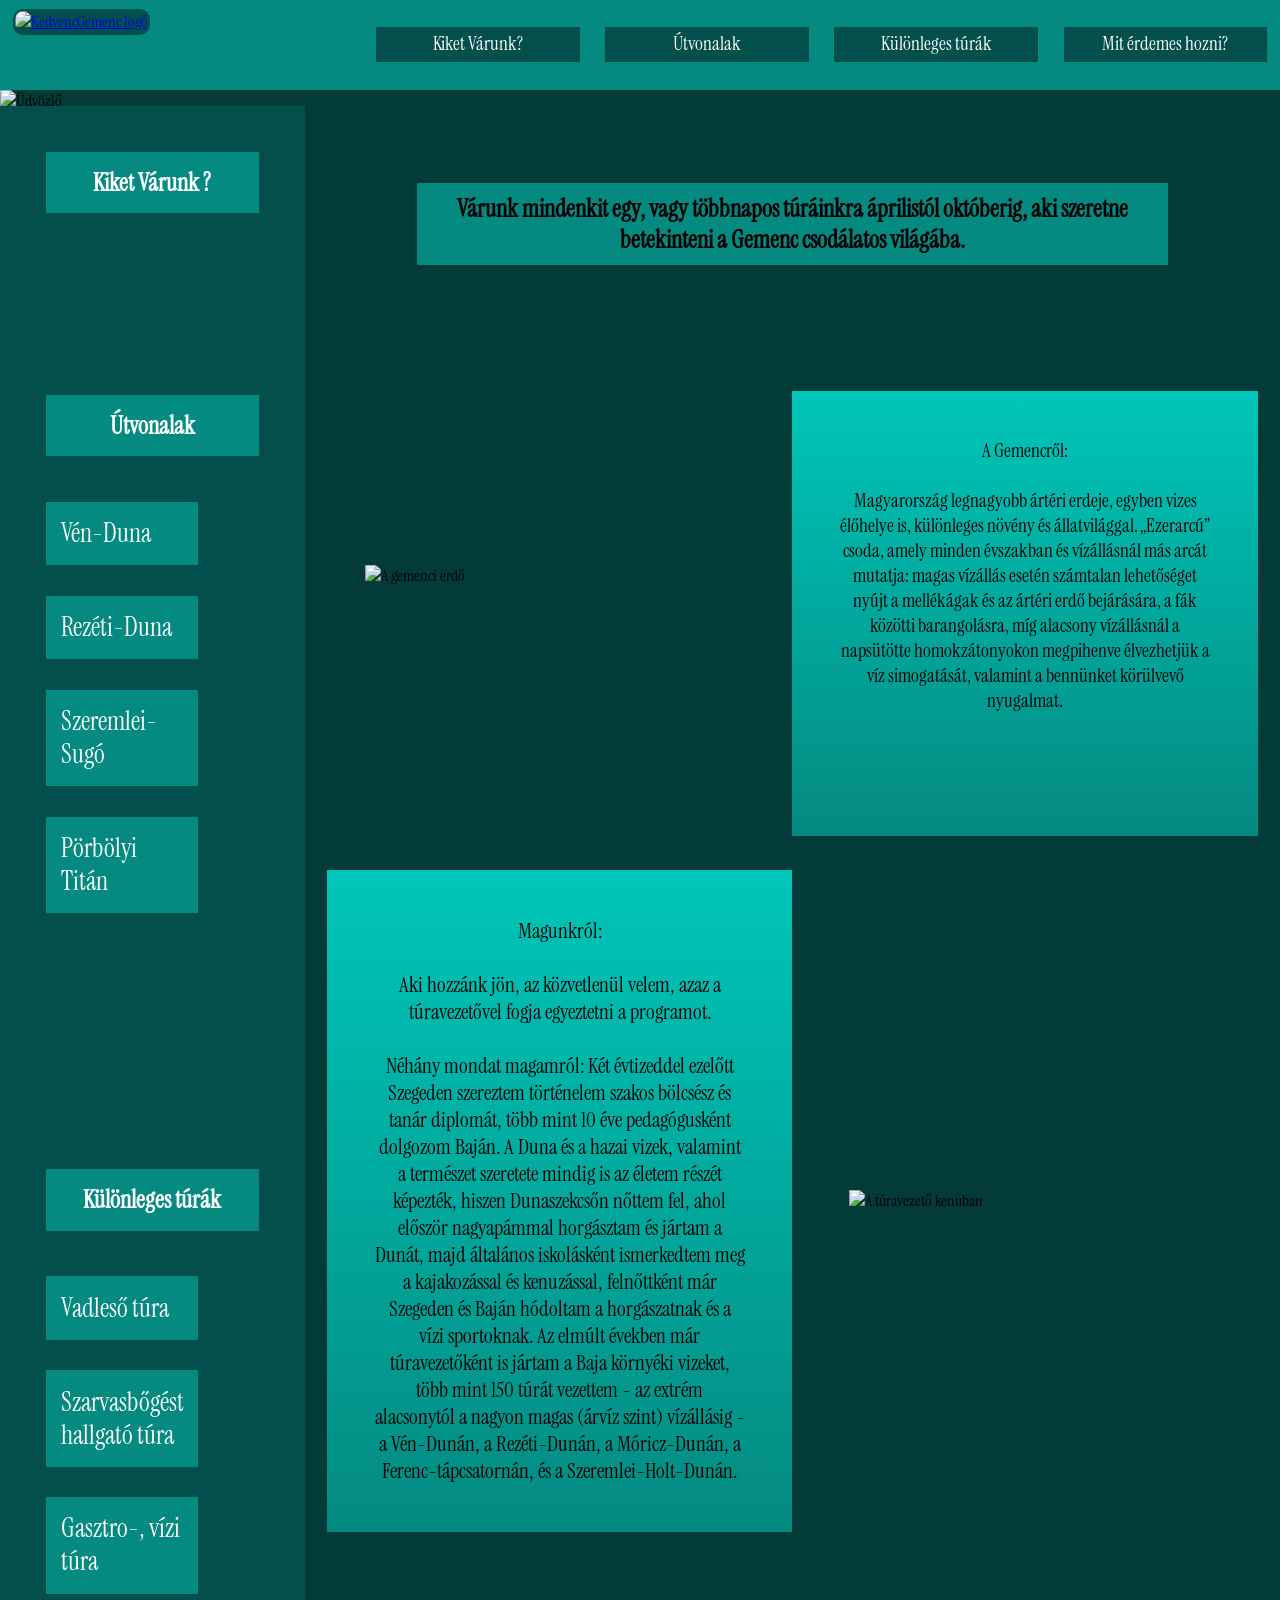
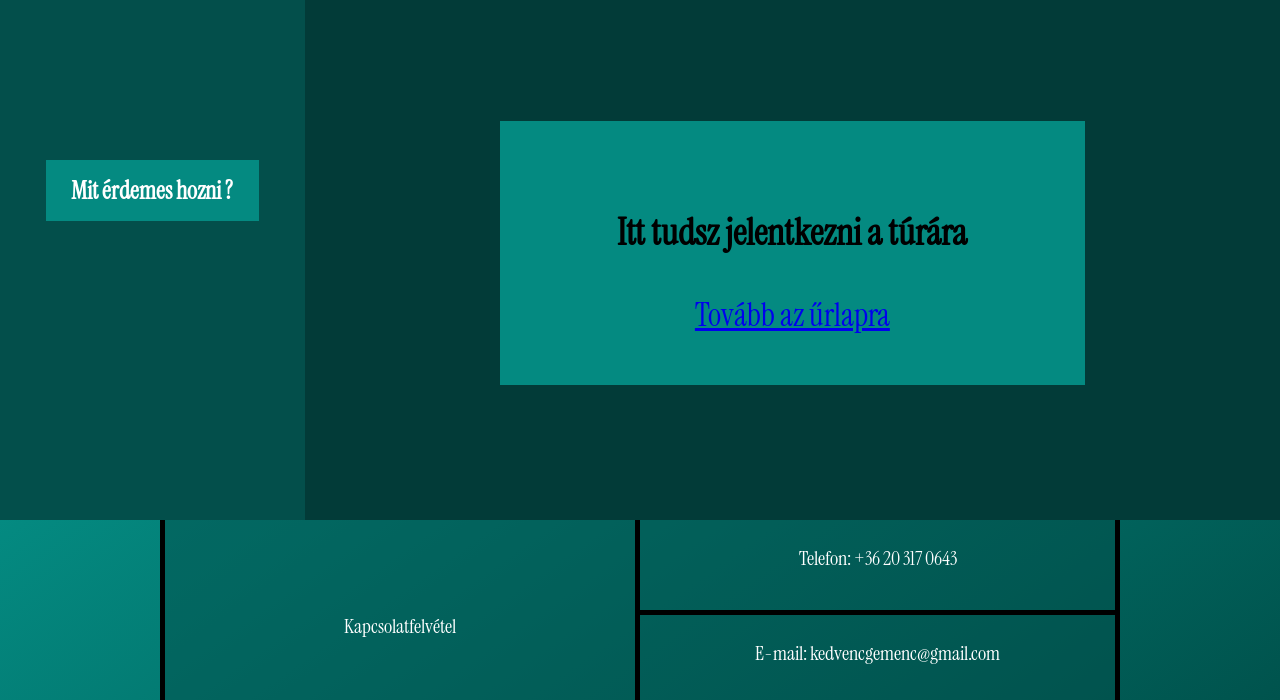
==== index.html @ 727a6686 "Reszponzivitás folyamatban" ====
<!DOCTYPE html>
<html lang="hu">
<head>
    <meta charset="UTF-8">
    <meta name="viewport" content="width=device-width, initial-scale=1.0">
    <title>KedvencGemenc</title>
    <link rel="stylesheet" href="universal.css">
    <link rel="stylesheet" href="home.css">
</head>
<body>
    <header>
        <a href="index.html" id="headerLeft"><img src="images/Kedvenc Gemenc.png" alt="KedvencGemenc logó"></a>
        
        <div class="navTarto" onclick="location.href='mit_erdemes_hozni.html';" style="cursor: pointer;">
            <a href="mit_erdemes_hozni.html" class="navGombok">Mit érdemes hozni?</a>
        </div>
        <div class="navTarto" onclick="location.href='kulonleges_turak.html';" style="cursor: pointer;">
            <a href="kulonleges_turak.html" class="navGombok">Különleges túrák</a>
        </div>
        <div class="navTarto" onclick="location.href='utvonalak.html';" style="cursor: pointer;">
            <a href="utvonalak.html" class="navGombok">Útvonalak</a>
        </div>
        <div class="navTarto" onclick="location.href='kiket_varunk.html';" style="cursor: pointer;">
            <a href="kiket_varunk.html" class="navGombok">Kiket Várunk?</a>
        </div>

        <div id="overlayMD">
            <a href="href=index.html">
                <img src="images/Kedvenc Gemenc.png" alt="Kedvenc Gemenc Logó">
            </a>

            <div class="overlayElementsDivMD">
                <a href="" class="overlayButton">Főoldal</a>
                <a href="" class="overlayButton">Kereső</a>
                <a href="" class="overlayButton">Könyvtár</a>
                <a href="" class="overlayButton">Sorsolás</a>
                <a href="" class="overlayButton">Ajánlatok</a>
            </div>
        </div>

        <div id="overlaySM">
            <a href="href=index.html">
                <img src="images/Kedvenc Gemenc.png" alt="Kedvenc Gemenc Logó">
            </a>
            <div class="overlayElementsDivMD">
                <a href="" class="overlayButtonSM">Főoldal</a>
                <a href="" class="overlayButtonSM">Kereső</a>
                <a href="" class="overlayButtonSM">Könyvtár</a>
                <a href="" class="overlayButtonSM">Sorsolás</a>
                <a href="" class="overlayButtonSM">Ajánlatok</a>
            </div>
        </div>

        <button id="opencloseOverlay" onclick="OpenCloseMDSMMenu()">
            <img id="opencloseOverlaySVG" src="images/menu-symbol-of-three-parallel-lines.svg" alt="3 vonal">
        </button>

        <button id="opencloseOverlaySM" onclick="OpenCloseMDSMMenu()">
            <img id="opencloseOverlaySVG_SM" src="images/menu-symbol-of-three-parallel-lines.svg" alt="Lefele nyíl">
        </button>
    </header>
        <div id="filterSM" onclick="OpenCloseFiltersSM()">
            <img id="filterSMSVG" src="images/down-arrow-one.svg" alt="Nyíl">
        </div>
        <div class="div1"> 
            <img id="udvozlo" src="images/Üdvözlő.png" alt="Üdvözlő">
        </div>
        <div class="div2"> 
            <aside id="filterek">
                <a class="nagy_link" href="kiket_varunk.html">Kiket Várunk ?</a>
                <div>
                    <a class="nagy_link" href="utvonalak.html">Útvonalak</a>
                    <a href="utvonalak.html#ven_kep">Vén-Duna</a>
                    <a href="utvonalak.html#rezeti_kep">Rezéti-Duna</a>
                    <a href="utvonalak.html#sugo_kep">Szeremlei-Sugó</a>
                    <a href="utvonalak.html#porboly_kep">Pörbölyi Titán</a>
                </div>
                <div>
                    <a class="nagy_link" href="kulonleges_turak.html">Különleges túrák</a>
                    <a href="kulonleges_turak.html#vadleso_kep">Vadleső túra</a>
                    <a href="kulonleges_turak.html#szarvas_kep">Szarvasbőgést hallgató túra</a>
                    <a href="kulonleges_turak.html#gasztro_kep">Gasztro-, vízi túra</a>
                </div>
                <a class="nagy_link" href="mit_erdemes_hozni.html">Mit érdemes hozni ?</a>
            </aside>

            <div class="div4">
                <h2 id="bevezeto">Várunk mindenkit egy, vagy többnapos túráinkra áprilistól
                    októberig, aki szeretne betekinteni a Gemenc csodálatos világába.
                </h2>
                    <div class="osszefogo">
                        <img class="kepek" id="ven-duna" src="images/gemencről.JPG" alt="A gemenci erdő">

                        <p id="gemencrol" class="szoveg">A Gemencről:
                            <br><br>
                            Magyarország legnagyobb ártéri erdeje, egyben vizes élőhelye is,
                            különleges növény és állatvilággal. „Ezerarcú” csoda, amely minden
                            évszakban és vízállásnál más arcát mutatja: magas vízállás esetén
                            számtalan lehetőséget nyújt a mellékágak és az ártéri erdő
                            bejárására, a fák közötti barangolásra, míg alacsony vízállásnál a
                            napsütötte homokzátonyokon megpihenve élvezhetjük a víz
                            simogatását, valamint a bennünket körülvevő nyugalmat.
                        </p>
                    </div>
                    <div class="osszefogo"> 
                        <p class="szoveg" id="magunkrol">Magunkról: <br>
                            <br>
                            Aki hozzánk jön, az közvetlenül velem, azaz a túravezetővel fogja egyeztetni a programot.
                            <br><br>
                            Néhány mondat magamról: Két évtizeddel ezelőtt Szegeden
                            szereztem történelem szakos bölcsész és tanár diplomát, több mint
                            10 éve pedagógusként dolgozom Baján. A Duna és a hazai vizek,
                            valamint a természet szeretete mindig is az életem részét képezték,
                            hiszen Dunaszekcsőn nőttem fel, ahol először nagyapámmal
                            horgásztam és jártam a Dunát, majd általános iskolásként
                            ismerkedtem meg a kajakozással és kenuzással, felnőttként már
                            Szegeden és Baján hódoltam a horgászatnak és a vízi sportoknak. Az
                            elmúlt években már túravezetőként is jártam a Baja környéki
                            vizeket, több mint 150 túrát vezettem - az extrém alacsonytól a
                            nagyon magas (árvíz szint) vízállásig - a Vén-Dunán, a Rezéti-Dunán,
                            a Móricz-Dunán, a Ferenc-tápcsatornán, és a Szeremlei-Holt-Dunán.
                        </p>
                        <img class="kepek" id="turavezeto" src="images/Magunkról.JPG" alt="A túravezető kenuban"> 
                    </div>
                    <div id="jelentkezes">
                        <h3>Itt tudsz jelentkezni a túrára</h3>
                        <a id="urlap" href="https://docs.google.com/forms/d/e/1FAIpQLSesmDt4Ip9Vx149ukMGmTSsVkNvWVpET5lr7gn7NuEN7dtKGw/viewform?usp=sharing" target="_blank">Tovább az űrlapra</a>
                    </div>
                </div>
                
        </div>

        <footer id="lablec">
            <div id="kapcsolatfelvetel">
                <div class="grid_sec1">
                    <p>Kapcsolatfelvétel</p>
                </div>
                <div class="grid_sec2">
                    <p>Telefon: +36 20 317 0643</p>
                </div>
                <div class="grid_sec3">
                    <p>E-mail: kedvencgemenc@gmail.com</p>
                </div>
            </div>
        </footer> 

        <script src="script.js"></script>
</body>
</html>
---- universal.css ----
@import url('https://fonts.googleapis.com/css2?family=Instrument+Serif:ital@0;1&display=swap');

.instrument-serif-regular {
    font-family: "Instrument Serif", serif;
    font-weight: 400;
    font-style: normal;
  }
  
  .instrument-serif-regular-italic {
    font-family: "Instrument Serif", serif;
    font-weight: 400;
    font-style: italic;
  }
  
/* Header */

header{
    background-color: #048A81;
    padding: 0;
    margin: 0;
    height: 10vh;
    width: auto;
}

.navTarto{
    float: right;
    margin: 3vh 1vw;
    padding: 17px 25px;
    width: 12vw;
    height: 0.1vh;
    background-color: #034F4B;
}

.navGombok{
    display: flex;
    justify-content: center;
    align-items: center;
    line-height: 0px;
    font-size: 1.5vw;
    text-decoration: none;
    color: white;
}

#udvozlo
{
    width: 100%;
    height: 100%;
}

html{
    margin: 0;
    padding: 0;
}

body{
    height: auto;
    margin: 0;
    padding: 0;
    font-family: "Instrument Serif", serif;
    font-weight: 400;
    font-style: normal;
    background-color: #023B38;
    scroll-behavior: smooth;
}

/* MD Overlay */

#opencloseOverlay{
  border: none;
  background: none;
  position: absolute;
  right: 3vw;
  top: 1vh;
  width: 30px;
  height: 35px;
  rotate: 0deg;
  z-index: 91;
  animation: none;
}

#opencloseOverlay > img{
  height: inherit;
  width: inherit;
}

.overlayElementsDivMD{
    position: relative;
    width: 100%; 
    text-align: center; 
    margin-top: 30px;
}

#overlayMD{
  height: 0;
  width: 100%;
  position: fixed;
  z-index: 90;
  left: 0;
  top: 0;
  background-color: rgb(1, 43, 40);
  background-color: rgba(0, 37, 35, 0.9);
  overflow-y: hidden;
  transition: 0.5s;
  display: flex;
  flex-direction: column;
  justify-content: center;
}

#overlayMD > a{
    position: relative;
    width: 20%;
    margin: 0 auto;
    top: 5%;
    background-color: #034F4B;
    padding: 2%;
}

#overlayMD > a > img{
    width: 100%;
}

.overlayButton{
  padding: 3% 0;
  background-color: #034F4B;
  margin: 5vh 3vw;
  text-decoration: none;
  font-size: 50px;
  color: white;
  display: block;
  transition: 0.3s;
}

#overlayMDPaused{
  display: flex;
  flex-direction: row;
  width: 100%;
  height: 20%;
  cursor: pointer;
}

#overlayPauseLines{
  width: 10%;
  margin: auto auto;
}

#overlayMDText{
  font-size: 120px;
  color: white;
  margin: auto auto
}



/* SM overlay */
#overlaySM{
  height: 0;
  width: 100%;
  position: fixed;
  z-index: 93;
  left: 0;
  top: 0;
  background-color: rgb(15, 20, 37);
  background-color: rgba(15, 20, 37, 0.85);
  overflow-y: hidden;
  transition: 0.5s;
}

.overlayButtonSM{
  padding: 4% 0;
  background-color: #034F4B;
  margin: 5vh 2vw;
  text-decoration: none;
  font-size: 52px;
  color: white;
  display: block;
  transition: 0.3s;
}

#overlayPauseLinesSM{
  width: 25%;
  margin: 0 auto;
}

#opencloseOverlaySM{
  border: none;
  background: none;
  position: absolute;
  right: 3vw;
  top: 1vh;
  width: 50px;
  height: 55px;
  rotate: 0deg;
  z-index: 99;
  animation: none;
}

#opencloseOverlaySM > img{
  height: inherit;
  width: inherit;
  margin-top: 2vh;
}

#overlaySM{
  height: 0;
  width: 100%;
  position: fixed;
  z-index: 95;
  left: 0;
  top: 0;
  background-color: rgb(1, 43, 40);
  background-color: rgba(0, 37, 35, 0.9);
  overflow-y: hidden;
  transition: 0.5s;
  display: flex;
  flex-direction: column;
  justify-content: center;
}

#overlaySM > a{
    position: relative;
    width: 20%;
    margin: 0 auto;
    top: 5%;
    background-color: #034F4B;
    padding: 2%;
}

/* Filter SM Gomb*/
#filterSM{
    display: none;
    position: fixed;
    top: 50%;
    width: 15%;
    height: 9%;
    padding: 15% 0;
    background: #048A81;
    background: linear-gradient(90deg,rgba(4, 138, 129, 1) 0%, rgba(4, 138, 129, 0) 100%);
    cursor: pointer;
    z-index: 94;
}

#filterSMSVG{
    position: relative;
    width: 100%;
    rotate: 270deg;
    height: 8vh;
}

/*  Overlay Animations  */
@keyframes quarterSpinForw {
  from {
    transform: rotate(0deg);
  }
  to {
    transform: rotate(-90deg);
  }
}

@keyframes quarterSpinBack {
  from {
    transform: rotate(-90deg);
  }
  to {
    transform:  rotate(0deg);
  }
}

@keyframes resetAnim {
  from {
    transform: rotate(0deg);
  }
  to {
    transform: rotate(0deg);
  }
}

@keyframes halfSpinForw {
  from {
    transform: rotateX(0deg);
  }
  to {
    transform: rotateX(-180deg);
  }
}

@keyframes halfSpinBack {
  from {
    transform: rotateX(-180deg);
  }
  to {
    transform: rotateX(0deg);
  }
}

/* Filterek */ 

a + a{
    display: flex;
    margin-left: 15%;
    margin-right: 15%;
    margin-bottom: 10%;
    text-decoration: none;
    padding: 5%;
    color: white;
    font-size: 2vw;
    background-color: #048A81;
}

aside h2{
    text-align: center;
    background-color: #048A81;
    padding: 5%;
    margin: 15%;
}

#headerLeft > img{
    width: 10vh;
    background-color: #034F4B;
    border-radius: 10px;
    padding: 0.25vh;
    margin: 1vh 1vw;
}

/* Main section */

.osszefogo{
    display: flex;
    flex-direction: row;
    margin: 5vh 1vw;
}

.osszefogo > div{
    margin: 0vh 5vw;
    height: 100%;
    padding: 25px;
    width: 50%;
}

.osszefogo > img{
    height: 50vh;
    width: auto;
    padding: 5%;
    margin: auto auto;
}

.szoveg{
    text-align: center;
    background: rgb(4,138,129);
    background: linear-gradient(0deg, rgba(4,138,129,1) 0%, rgb(0, 198, 185) 100%);
    font-size: 130%;
    padding: 5%;
    margin: 1%;
    width: 35%;
}

.osszefogoMiddler{
    margin: 2vh auto;
}

p.osszefogoMiddler{
    width: 75%;
    height: 5%;
    padding: 1%;
    background: rgb(4,138,129);
    background: linear-gradient(45deg, rgb(0, 33, 31) 0%, rgb(9, 100, 94) 100%);
    color: rgb(111, 254, 223);
}

#filterek{
    background-color: #034F4B;
    height: auto;
    width: 25%;
    color: white;
    margin-top: -5px;
    display: flex;
    flex-direction: column;
}

#filterek a{
    width: 40%;
}

#filterek .nagy_link{
    width: 60%;
}

aside div{
    margin: 10vh 0;
}

#jelentkezes{
    position: relative;
    text-align: center;
    background-color: #048A81;
    width: 50%;
    margin: 15vh auto;
    padding: 5%;
    font-size: 200%;
}

.div4{
    display: flex;
    flex-direction: column;
    width: 80%;
}

.div2{
    display: flex;
    flex-direction: row;
}

#bevezeto{
    padding: 1%;
    margin: 8vh auto;
    background-color: #048A81;
    width: 75%;
    height: auto;
    text-align: center;
}

.nagy_link{
    text-align: center;
    background-color: #048A81;
    padding: 5%;
    margin: 15%;
    text-decoration: none;
    color: white;
    display: block;
    font-size: 1.5em;
    font-weight: bold;
    unicode-bidi: isolate;
}
/* Footer */
footer{
    height: 20vh;
    width: 100%;
    background: rgb(4,138,129);
    background: linear-gradient(145deg, rgba(4,138,129,1) 0%, rgba(0,83,77,1) 100%);
}

footer p{
    line-height: 20px;
    text-align: center;
    font-size: 30px;
    color: white;
    margin: 1% 0;
}

#kapcsolatfelvetel{
    width: 75%;
    margin: 0 auto;
    display: grid;
    grid-template-columns: repeat(2, 50%);
    grid-template-rows: repeat(2, 10vh);
}

#kapcsolatfelvetel > div{
    background-color: rgba(3, 79, 75, 0.5);
    padding: 5%;
}

.grid_sec1 {
    grid-row: span 2 / span 2;
    border-right: black solid 5px;
    border-left: black solid 5px;
}

.grid_sec1 > p{
    margin: 8vh 0;
}

.grid_sec2 {
    grid-column-start: 2;
    border-right: black solid 5px;
}

.grid_sec3{
    border-top: black solid 5px;
    border-right: black solid 5px;
}

/* Header fix */ 
@media only screen and (max-width: 1000px){
    .navGombok{
        font-size: 1.8vw;
    }
}

/* MD */

@media only screen and (min-width: 769px){
  #opencloseOverlay{
    display: none;
  }
}


@media only screen and (max-width: 768px) {
    .navTarto{
        display: none;
    }

    .navGombok, .navTarto{
        display: none;
    }

    .navMD{
        display: block;
    }

    #felgorgGomb{
        width: 3.6rem;
        height: 3.5rem;
    }

    #filterek{
        width: 40%;
    }

    #filterek a{
        width: 60%;
        padding: 1%;
    }

    #filterek .nagy_link{
        width: 70%;
        padding: 1%;
    }

    #filterek > div{
        margin: 1% 0;
    }
}
@media only screen and (max-width: 1310px) {
    footer p{
        font-size: 20px;
    }
}

/* SM */

@media only screen and (min-width: 577px) {
  #opencloseOverlaySM{
    display: none;
  }
}

@media only screen and (max-width: 576px) {
  #opencloseOverlay{
    display: none;
  }

  #kapcsolatfelvetel{
    width: 100%;
  }

  footer p{
    font-size: 15px;
  }

  #filterek{
    display: none;
    position: fixed;
    top: 5px;
    background-color: #034F4B;
    height: 100%;
    width: 100%;
    color: white;
    flex-direction: column;
  }

  #filterek a{
    margin: 6% auto;
  }

  .div4{
    width: 100%;
  }

  #filterSM{
    display: block;
  }

  a + a{
    font-size: 5vw;
  }
}
---- home.css ----
#ven-duna, #magunkrol, #gemencrol{
    height: auto;
    width: 50%;
}

#turavezeto{
    height: auto;
    width: 50%;
}

#gemencrol{
    font-size: 1.5vw;
}

@media only screen and (max-width: 1310px) {
    #gemencrol{
        height: 90%;
    }
}

@media only screen and (max-width: 1200px) {
    .osszefogo{
        display: block;
        margin: auto;
    }
    #ven-duna{
        width: 90%;
        height: auto;
    }
    #gemencrol{
        height: auto;
        width: 80%;
        margin: 5%;
    }
    #magunkrol{
        height: auto;
        width: 80%;
        margin: 5%;
    }
    #turavezeto{
        height: auto;
        width: 90%;
    }
}

@media only screen and (max-width: 1045px){
    #gemencrol{
        font-size: 150%;
    }
}
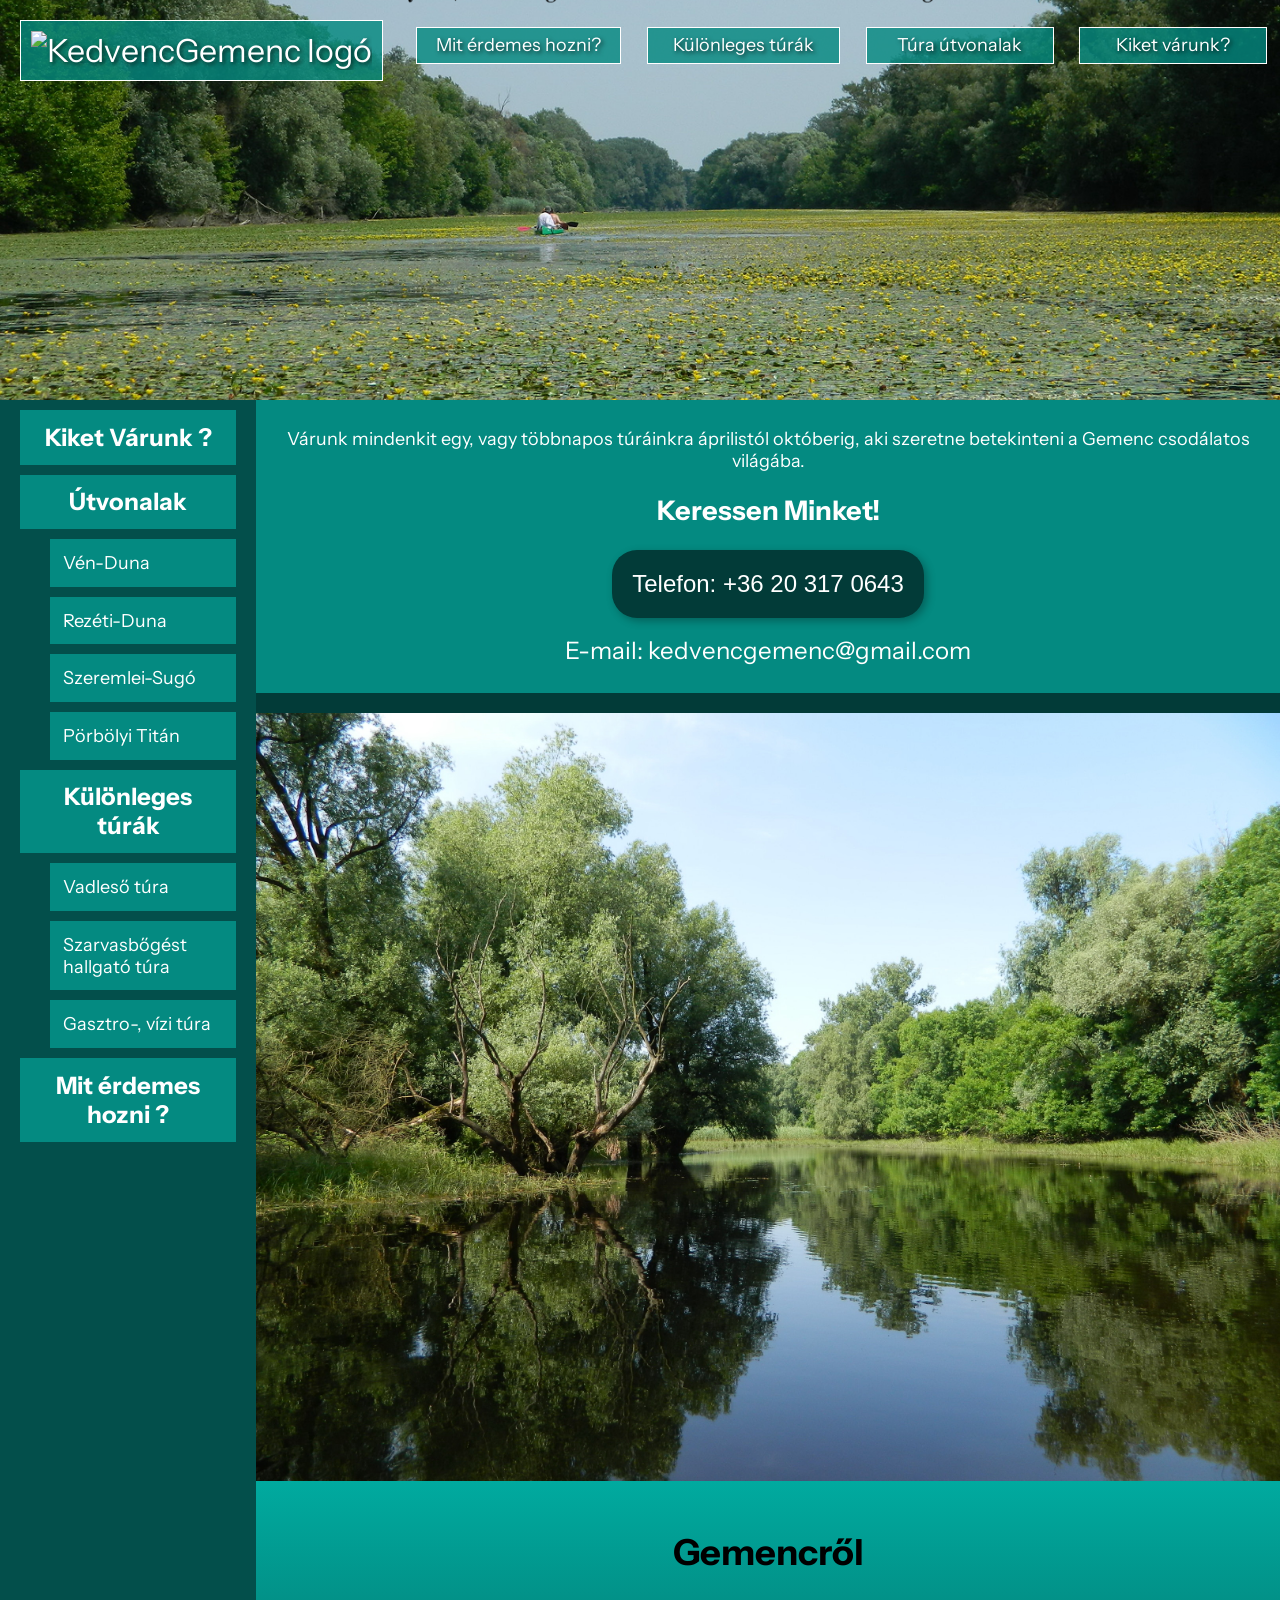
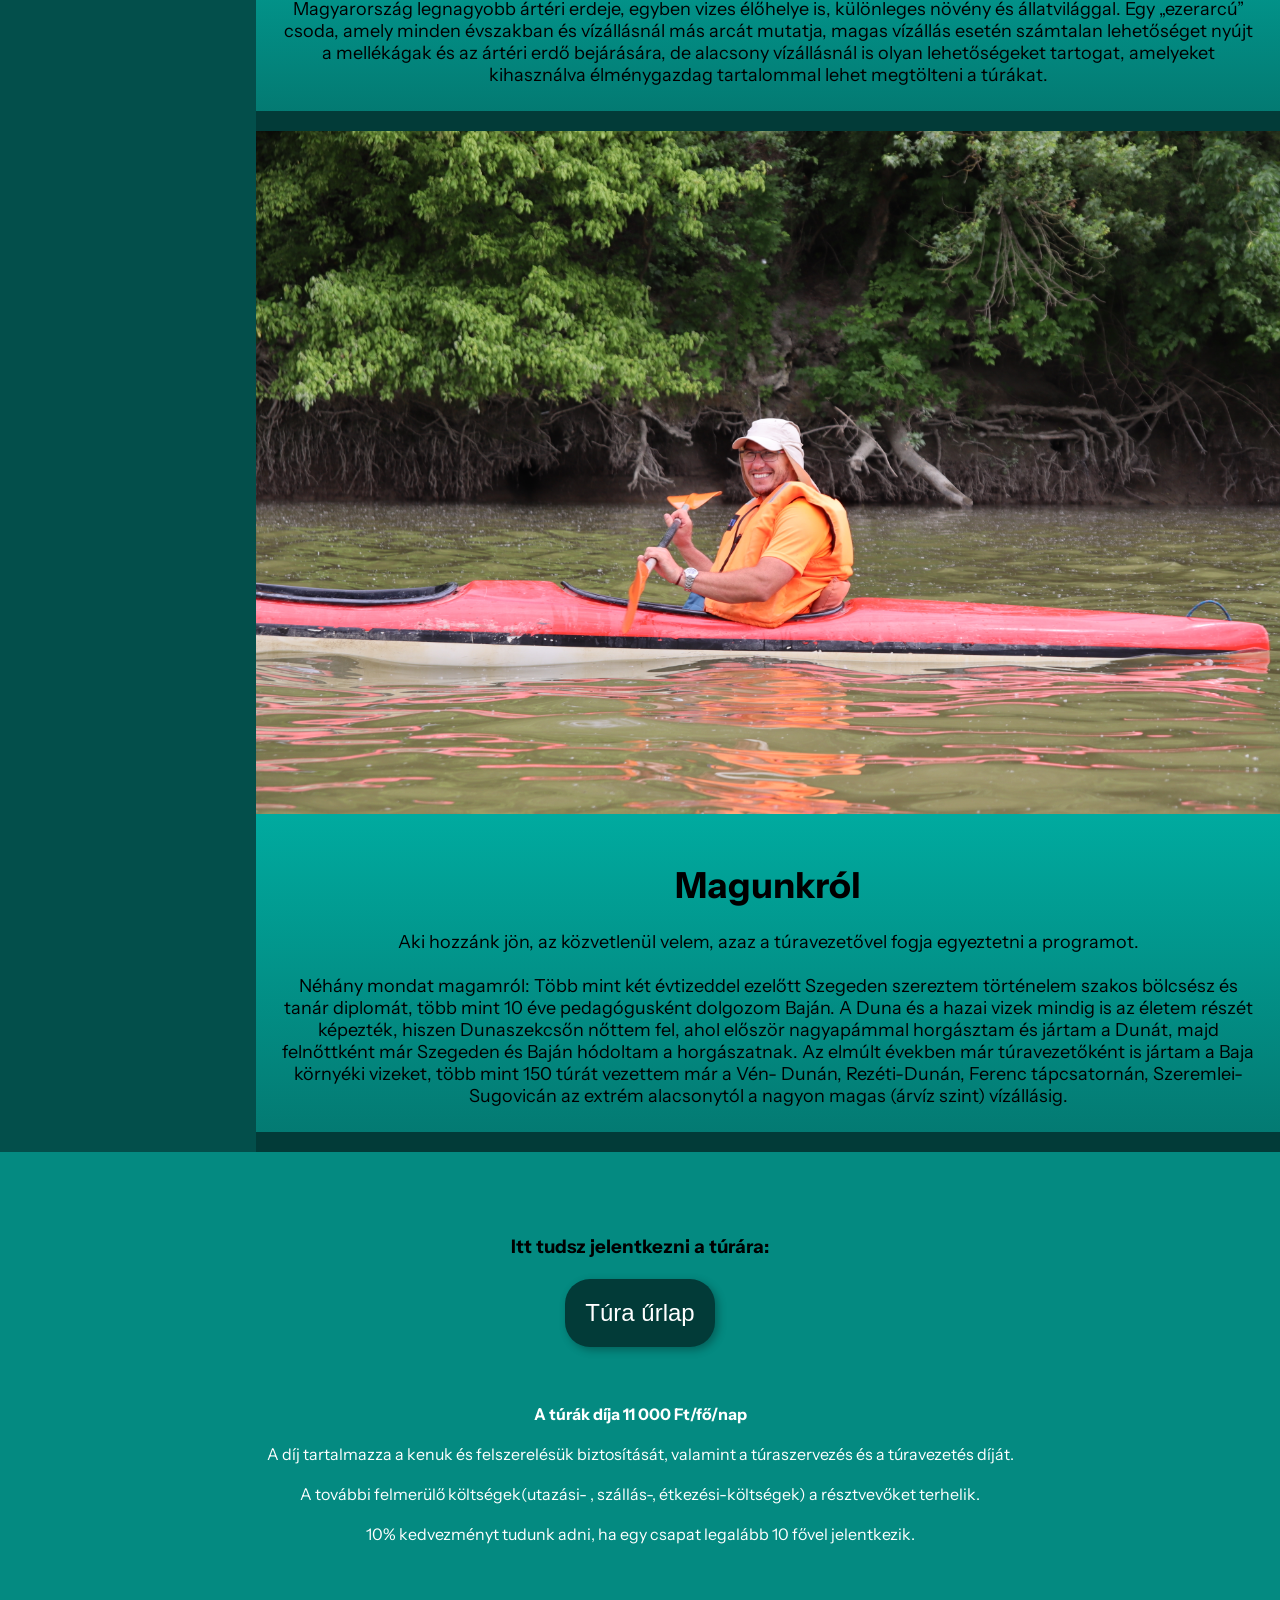
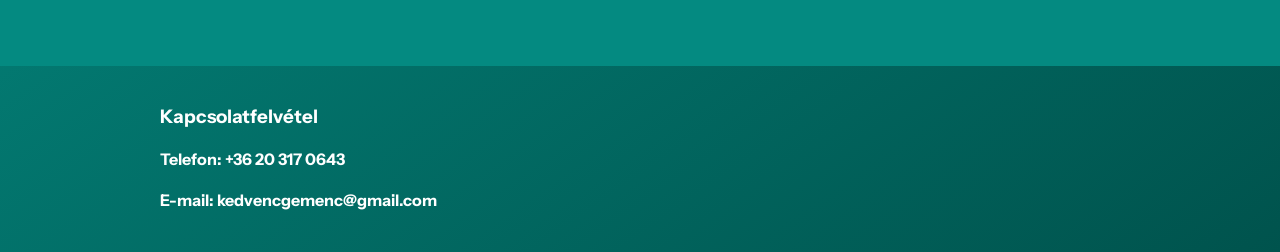
==== commit c337332a: "refactor main with albasa" ====
--- a/index.html
+++ b/index.html
@@ -3,147 +3,138 @@
 <head>
     <meta charset="UTF-8">
     <meta name="viewport" content="width=device-width, initial-scale=1.0">
-    <title>KedvencGemenc</title>
-    <link rel="stylesheet" href="universal.css">
-    <link rel="stylesheet" href="home.css">
+    <title>Kedvenc Gemenc: Túravezetés a Gemenci erdőben</title>
+    <meta name="description" content="Fedezd fel a Gemenci-erdő varázslatos világát tapasztalt túravezetőinkkel! Személyre szabott túrák, természetfotózás, vadmegfigyelés és élménydús programok a Duna-Dráva Nemzeti Park szívében.">
+    <meta name="keywords" content="Gemenc, túravezetés, Gemenci erdő, természetjárás, kirándulás, vadmegfigyelés, Duna-Dráva Nemzeti Park, ökoturizmus, természetfotózás">
+    <meta name="author" content="kedvencgemenc.hu">
+    <meta property="og:title" content="Kedvenc Gemenc - Túravezetés a Gemenci-erdőben">
+    <meta property="og:description" content="Személyre szabott túrák és élmények a Gemenci-erdőben profi túravezetővel.">
+    <meta property="og:url" content="https://kedvencgemenc.hu">
+    <meta property="og:type" content="website">
+    <meta property="og:image" content="https://kedvencgemenc.hu/images/kedvencgemenc.png">
+    <link rel="apple-touch-icon" sizes="180x180" href="/apple-touch-icon.png">
+    <link rel="icon" type="image/png" sizes="32x32" href="/favicon-32x32.png">
+    <link rel="icon" type="image/png" sizes="16x16" href="/favicon-16x16.png">
+    <link rel="manifest" href="/site.webmanifest">
+    <link rel="stylesheet" href="universal.css?v2">
+    <link rel="preconnect" href="https://fonts.googleapis.com">
+    <link rel="preconnect" href="https://fonts.gstatic.com" crossorigin>
+    <link href="https://fonts.googleapis.com/css2?family=Instrument+Sans:ital,wght@0,400..700;1,400..700&display=swap" rel="stylesheet">
 </head>
 <body>
-    <header>
-        <a href="index.html" id="headerLeft"><img src="images/Kedvenc Gemenc.png" alt="KedvencGemenc logó"></a>
-        
-        <div class="navTarto" onclick="location.href='mit_erdemes_hozni.html';" style="cursor: pointer;">
-            <a href="mit_erdemes_hozni.html" class="navGombok">Mit érdemes hozni?</a>
+    <header>        
+        <img src="images/udvozlo.png" alt="Gemenci túra" class="header-image">
+        <div class="header-text">
+            <a href="index.html" class="kedvenc_logo"><img src="images/Kedvenc Gemenc.png" alt="KedvencGemenc logó"></a>
+            <button class="hamburger" id="hamburgerMenu" aria-label="Menü" aria-expanded="false">
+                <span></span>
+                <span></span>
+                <span></span>
+            </button>
+
+            <nav class="headerNav" id="headerNav">
+                <div class="navTarto" onclick="location.href='mit_erdemes_hozni.html';">
+                    <a href="mit_erdemes_hozni.html" class="navGombok">Mit&nbsp;érdemes&nbsp;hozni?</a>
+                </div>
+                <div class="navTarto" onclick="location.href='kulonleges_turak.html';">
+                    <a href="kulonleges_turak.html" class="navGombok">Különleges&nbsp;túrák</a>
+                </div>
+                <div class="navTarto" onclick="location.href='utvonalak.html';">
+                    <a href="utvonalak.html" class="navGombok">Túra&nbsp;útvonalak</a>
+                </div>
+                <div class="navTarto" onclick="location.href='kiket_varunk.html';">
+                    <a href="kiket_varunk.html" class="navGombok">Kiket&nbsp;várunk?</a>
+                </div>
+            </nav>
         </div>
-        <div class="navTarto" onclick="location.href='kulonleges_turak.html';" style="cursor: pointer;">
-            <a href="kulonleges_turak.html" class="navGombok">Különleges túrák</a>
-        </div>
-        <div class="navTarto" onclick="location.href='utvonalak.html';" style="cursor: pointer;">
-            <a href="utvonalak.html" class="navGombok">Útvonalak</a>
-        </div>
-        <div class="navTarto" onclick="location.href='kiket_varunk.html';" style="cursor: pointer;">
-            <a href="kiket_varunk.html" class="navGombok">Kiket Várunk?</a>
+    </header>
+
+    <div class="div2">
+        <div id="filterek">
+            <a class="nagy_link" href="kiket_varunk.html">Kiket Várunk ?</a>
+            <div>
+                <a class="nagy_link" href="utvonalak.html">Útvonalak</a>
+                <a class="kis_link" href="utvonalak.html#tura_utvonal_2025_baja">Vén-Duna</a>
+                <a class="kis_link" href="utvonalak.html#tura_utvonal_2025_ersekcsanad">Rezéti-Duna</a>
+                <a class="kis_link" href="utvonalak.html#tura_utvonal_2025_baja_2">Szeremlei-Sugó</a>
+                <a class="kis_link" href="utvonalak.html#tura_utvonal_2025_porboly">Pörbölyi Titán</a>
+            </div>
+            <div>
+                <a class="nagy_link" href="kulonleges_turak.html">Különleges túrák</a>
+                <a class="kis_link" href="kulonleges_turak.html#vadleso_tura_2025">Vadleső túra</a>
+                <a class="kis_link" href="kulonleges_turak.html#szarvasboges_tura_2025">Szarvasbőgést hallgató túra</a>
+                <a class="kis_link" href="kulonleges_turak.html#gasztro_tura_2025">Gasztro-, vízi túra</a>
+            </div>
+            <a class="nagy_link" href="mit_erdemes_hozni.html">Mit érdemes hozni ?</a>
         </div>
 
-        <div id="overlayMD">
-            <a href="href=index.html">
-                <img src="images/Kedvenc Gemenc.png" alt="Kedvenc Gemenc Logó">
-            </a>
-
-            <div class="overlayElementsDivMD">
-                <a href="" class="overlayButton">Főoldal</a>
-                <a href="" class="overlayButton">Kereső</a>
-                <a href="" class="overlayButton">Könyvtár</a>
-                <a href="" class="overlayButton">Sorsolás</a>
-                <a href="" class="overlayButton">Ajánlatok</a>
-            </div>
-        </div>
-
-        <div id="overlaySM">
-            <a href="href=index.html">
-                <img src="images/Kedvenc Gemenc.png" alt="Kedvenc Gemenc Logó">
-            </a>
-            <div class="overlayElementsDivMD">
-                <a href="" class="overlayButtonSM">Főoldal</a>
-                <a href="" class="overlayButtonSM">Kereső</a>
-                <a href="" class="overlayButtonSM">Könyvtár</a>
-                <a href="" class="overlayButtonSM">Sorsolás</a>
-                <a href="" class="overlayButtonSM">Ajánlatok</a>
-            </div>
-        </div>
-
-        <button id="opencloseOverlay" onclick="OpenCloseMDSMMenu()">
-            <img id="opencloseOverlaySVG" src="images/menu-symbol-of-three-parallel-lines.svg" alt="3 vonal">
-        </button>
-
-        <button id="opencloseOverlaySM" onclick="OpenCloseMDSMMenu()">
-            <img id="opencloseOverlaySVG_SM" src="images/menu-symbol-of-three-parallel-lines.svg" alt="Lefele nyíl">
-        </button>
-    </header>
-        <div id="filterSM" onclick="OpenCloseFiltersSM()">
-            <img id="filterSMSVG" src="images/down-arrow-one.svg" alt="Nyíl">
-        </div>
-        <div class="div1"> 
-            <img id="udvozlo" src="images/Üdvözlő.png" alt="Üdvözlő">
-        </div>
-        <div class="div2"> 
-            <aside id="filterek">
-                <a class="nagy_link" href="kiket_varunk.html">Kiket Várunk ?</a>
-                <div>
-                    <a class="nagy_link" href="utvonalak.html">Útvonalak</a>
-                    <a href="utvonalak.html#ven_kep">Vén-Duna</a>
-                    <a href="utvonalak.html#rezeti_kep">Rezéti-Duna</a>
-                    <a href="utvonalak.html#sugo_kep">Szeremlei-Sugó</a>
-                    <a href="utvonalak.html#porboly_kep">Pörbölyi Titán</a>
+            <div class="div4">
+                <div class="keressen">
+                    <div class="keresen_belso">
+                        <p>Várunk mindenkit egy, vagy többnapos túráinkra áprilistól
+                            októberig, aki szeretne betekinteni a Gemenc csodálatos világába.
+                        </p>
+                        <h2>Keressen Minket!</h2>
+                        <p><button class="telefon_button"><a href="tel:+36203170643">Telefon: +36 20 317 0643</button></a></p>
+                        <p><a href="mailto:kedvencgemenc@gmail.com">E-mail: kedvencgemenc@gmail.com</a></p>
+                    </div>
                 </div>
-                <div>
-                    <a class="nagy_link" href="kulonleges_turak.html">Különleges túrák</a>
-                    <a href="kulonleges_turak.html#vadleso_kep">Vadleső túra</a>
-                    <a href="kulonleges_turak.html#szarvas_kep">Szarvasbőgést hallgató túra</a>
-                    <a href="kulonleges_turak.html#gasztro_kep">Gasztro-, vízi túra</a>
-                </div>
-                <a class="nagy_link" href="mit_erdemes_hozni.html">Mit érdemes hozni ?</a>
-            </aside>
-
-            <div class="div4">
-                <h2 id="bevezeto">Várunk mindenkit egy, vagy többnapos túráinkra áprilistól
-                    októberig, aki szeretne betekinteni a Gemenc csodálatos világába.
-                </h2>
-                    <div class="osszefogo">
-                        <img class="kepek" id="ven-duna" src="images/gemencről.JPG" alt="A gemenci erdő">
-
-                        <p id="gemencrol" class="szoveg">A Gemencről:
-                            <br><br>
+                <!--Kedvenc Gemenc főoldal egyedi rész-->  
+                    <div id="ven-duna"  class="osszefogo">
+                        <img src="images/gemencrol.jpg" alt="Gemenci túra" />
+                        <div id="gemencrol" class="szoveg">
+                            <h1>Gemencről</h1>                            
                             Magyarország legnagyobb ártéri erdeje, egyben vizes élőhelye is,
-                            különleges növény és állatvilággal. „Ezerarcú” csoda, amely minden
-                            évszakban és vízállásnál más arcát mutatja: magas vízállás esetén
-                            számtalan lehetőséget nyújt a mellékágak és az ártéri erdő
-                            bejárására, a fák közötti barangolásra, míg alacsony vízállásnál a
-                            napsütötte homokzátonyokon megpihenve élvezhetjük a víz
-                            simogatását, valamint a bennünket körülvevő nyugalmat.
-                        </p>
+                            különleges növény és állatvilággal. Egy „ezerarcú” csoda, amely
+                            minden évszakban és vízállásnál más arcát mutatja, magas vízállás
+                            esetén számtalan lehetőséget nyújt a mellékágak és az ártéri erdő
+                            bejárására, de alacsony vízállásnál is olyan lehetőségeket tartogat,
+                            amelyeket kihasználva élménygazdag tartalommal lehet megtölteni
+                            a túrákat.
+                        </div>
                     </div>
-                    <div class="osszefogo"> 
-                        <p class="szoveg" id="magunkrol">Magunkról: <br>
-                            <br>
+                    <div id="turavezeto" class="osszefogo">
+                        <img src="images/magunkrol.jpg" alt="Vizi túra túravezető" />
+                        <div class="szoveg" id="magunkrol">
+                            <h1>Magunkról </h1>                            
                             Aki hozzánk jön, az közvetlenül velem, azaz a túravezetővel fogja egyeztetni a programot.
                             <br><br>
-                            Néhány mondat magamról: Két évtizeddel ezelőtt Szegeden
-                            szereztem történelem szakos bölcsész és tanár diplomát, több mint
-                            10 éve pedagógusként dolgozom Baján. A Duna és a hazai vizek,
-                            valamint a természet szeretete mindig is az életem részét képezték,
-                            hiszen Dunaszekcsőn nőttem fel, ahol először nagyapámmal
-                            horgásztam és jártam a Dunát, majd általános iskolásként
-                            ismerkedtem meg a kajakozással és kenuzással, felnőttként már
-                            Szegeden és Baján hódoltam a horgászatnak és a vízi sportoknak. Az
-                            elmúlt években már túravezetőként is jártam a Baja környéki
-                            vizeket, több mint 150 túrát vezettem - az extrém alacsonytól a
-                            nagyon magas (árvíz szint) vízállásig - a Vén-Dunán, a Rezéti-Dunán,
-                            a Móricz-Dunán, a Ferenc-tápcsatornán, és a Szeremlei-Holt-Dunán.
-                        </p>
-                        <img class="kepek" id="turavezeto" src="images/Magunkról.JPG" alt="A túravezető kenuban"> 
-                    </div>
-                    <div id="jelentkezes">
-                        <h3>Itt tudsz jelentkezni a túrára</h3>
-                        <a id="urlap" href="https://docs.google.com/forms/d/e/1FAIpQLSesmDt4Ip9Vx149ukMGmTSsVkNvWVpET5lr7gn7NuEN7dtKGw/viewform?usp=sharing" target="_blank">Tovább az űrlapra</a>
+                            Néhány mondat magamról: Több mint két évtizeddel ezelőtt
+                            Szegeden szereztem történelem szakos bölcsész és tanár diplomát,
+                            több mint 10 éve pedagógusként dolgozom Baján. A Duna és a hazai
+                            vizek mindig is az életem részét képezték, hiszen Dunaszekcsőn
+                            nőttem fel, ahol először nagyapámmal horgásztam és jártam a
+                            Dunát, majd felnőttként már Szegeden és Baján hódoltam a
+                            horgászatnak. Az elmúlt években már túravezetőként is jártam a
+                            Baja környéki vizeket, több mint 150 túrát vezettem már a Vén-
+                            Dunán, Rezéti-Dunán, Ferenc tápcsatornán, Szeremlei-Sugovicán az
+                            extrém alacsonytól a nagyon magas (árvíz szint) vízállásig.
+                        </div>
                     </div>
                 </div>
-                
         </div>
 
         <footer id="lablec">
+            <div id="jelentkezes">
+                <h3>Itt tudsz jelentkezni a túrára:</h3>
+                    <h4><a id="urlap" href="https://docs.google.com/forms/d/e/1FAIpQLSesmDt4Ip9Vx149ukMGmTSsVkNvWVpET5lr7gn7NuEN7dtKGw/viewform?usp=sharing" target="_blank">
+                        <button class="telefon_button">Túra űrlap</button></a></h4>
+                    <p>
+                        <b>A túrák díja 11 000 Ft/fő/nap</b>
+                        <br><br>
+                        A díj tartalmazza a kenuk és felszerelésük biztosítását, valamint a túraszervezés és a túravezetés díját.
+                        <br><br>
+                        A további felmerülő költségek(utazási- , szállás-, étkezési-költségek) a résztvevőket terhelik.
+                        <br><br>
+                        10% kedvezményt tudunk adni, ha egy csapat legalább 10 fővel jelentkezik.
+                    </p>
+            </div>          
             <div id="kapcsolatfelvetel">
-                <div class="grid_sec1">
-                    <p>Kapcsolatfelvétel</p>
-                </div>
-                <div class="grid_sec2">
-                    <p>Telefon: +36 20 317 0643</p>
-                </div>
-                <div class="grid_sec3">
-                    <p>E-mail: kedvencgemenc@gmail.com</p>
-                </div>
+                    <h3>Kapcsolatfelvétel</h3>                    
+                    <h4><a href="tel:+36203170643">Telefon: +36 20 317 0643</a></h4>
+                    <h4><a href="mailto:kedvencgemenc@gmail.com">E-mail: kedvencgemenc@gmail.com</a></h4>
             </div>
-        </footer> 
-
-        <script src="script.js"></script>
+        </footer>
+        <script src="home.js"></script>
 </body>
 </html>
--- a/universal.css
+++ b/universal.css
@@ -1,34 +1,71 @@
-@import url('https://fonts.googleapis.com/css2?family=Instrument+Serif:ital@0;1&display=swap');
-
-.instrument-serif-regular {
-    font-family: "Instrument Serif", serif;
-    font-weight: 400;
-    font-style: normal;
-  }
-  
-  .instrument-serif-regular-italic {
-    font-family: "Instrument Serif", serif;
-    font-weight: 400;
-    font-style: italic;
-  }
-  
+/* Universal CSS for the website */
+.div1{
+    background-image: url(images/udvozlo.png);
+    background-repeat: no-repeat;
+    background-position: center;
+    background-size: cover;
+    width: 100%;
+    height: 400px;
+}
+
+.div1 > li {
+    float: left;
+}
+
+.div1 > ul {
+  list-style-type: none;
+  margin: 0;
+  padding: 0;
+  overflow: hidden;
+}
+
+
 /* Header */
 
 header{
-    background-color: #048A81;
+    position: relative;
+    width: 100%;
+    height: 400px;
     padding: 0;
     margin: 0;
-    height: 10vh;
-    width: auto;
-}
+}
+
+.kedvenc_logo {
+    border: 1px solid #ffffff;
+    float: left;
+    margin: 20px;
+    padding: 10px;
+    background-color: #048A81cc;
+}
+
+.header-image {
+    width: 100%;
+    height: 100%;
+    object-fit: cover;
+    display: block;
+}
+
+
+.header-text {
+    position: absolute;
+    top: 0;
+    left: 0;
+    color: white;
+    font-size: 2em;
+    text-shadow: 2px 2px 4px rgba(0,0,0,0.7);
+    text-align: center;
+    width: 100%;
+}
+
 
 .navTarto{
-    float: right;
+    float: left;
     margin: 3vh 1vw;
     padding: 17px 25px;
     width: 12vw;
     height: 0.1vh;
-    background-color: #034F4B;
+    background-color: #048A81cc;
+    border: 1px solid #ffffff;
 }
 
 .navGombok{
@@ -36,7 +73,7 @@
     justify-content: center;
     align-items: center;
     line-height: 0px;
-    font-size: 1.5vw;
+    font-size: 18px;
     text-decoration: none;
     color: white;
 }
@@ -56,245 +93,16 @@
     height: auto;
     margin: 0;
     padding: 0;
-    font-family: "Instrument Serif", serif;
+    font-family: 'Instrument Sans', sans-serif;
     font-weight: 400;
     font-style: normal;
     background-color: #023B38;
     scroll-behavior: smooth;
 }
 
-/* MD Overlay */
-
-#opencloseOverlay{
-  border: none;
-  background: none;
-  position: absolute;
-  right: 3vw;
-  top: 1vh;
-  width: 30px;
-  height: 35px;
-  rotate: 0deg;
-  z-index: 91;
-  animation: none;
-}
-
-#opencloseOverlay > img{
-  height: inherit;
-  width: inherit;
-}
-
-.overlayElementsDivMD{
-    position: relative;
-    width: 100%; 
-    text-align: center; 
-    margin-top: 30px;
-}
-
-#overlayMD{
-  height: 0;
-  width: 100%;
-  position: fixed;
-  z-index: 90;
-  left: 0;
-  top: 0;
-  background-color: rgb(1, 43, 40);
-  background-color: rgba(0, 37, 35, 0.9);
-  overflow-y: hidden;
-  transition: 0.5s;
-  display: flex;
-  flex-direction: column;
-  justify-content: center;
-}
-
-#overlayMD > a{
-    position: relative;
-    width: 20%;
-    margin: 0 auto;
-    top: 5%;
-    background-color: #034F4B;
-    padding: 2%;
-}
-
-#overlayMD > a > img{
-    width: 100%;
-}
-
-.overlayButton{
-  padding: 3% 0;
-  background-color: #034F4B;
-  margin: 5vh 3vw;
-  text-decoration: none;
-  font-size: 50px;
-  color: white;
-  display: block;
-  transition: 0.3s;
-}
-
-#overlayMDPaused{
-  display: flex;
-  flex-direction: row;
-  width: 100%;
-  height: 20%;
-  cursor: pointer;
-}
-
-#overlayPauseLines{
-  width: 10%;
-  margin: auto auto;
-}
-
-#overlayMDText{
-  font-size: 120px;
-  color: white;
-  margin: auto auto
-}
-
-
-
-/* SM overlay */
-#overlaySM{
-  height: 0;
-  width: 100%;
-  position: fixed;
-  z-index: 93;
-  left: 0;
-  top: 0;
-  background-color: rgb(15, 20, 37);
-  background-color: rgba(15, 20, 37, 0.85);
-  overflow-y: hidden;
-  transition: 0.5s;
-}
-
-.overlayButtonSM{
-  padding: 4% 0;
-  background-color: #034F4B;
-  margin: 5vh 2vw;
-  text-decoration: none;
-  font-size: 52px;
-  color: white;
-  display: block;
-  transition: 0.3s;
-}
-
-#overlayPauseLinesSM{
-  width: 25%;
-  margin: 0 auto;
-}
-
-#opencloseOverlaySM{
-  border: none;
-  background: none;
-  position: absolute;
-  right: 3vw;
-  top: 1vh;
-  width: 50px;
-  height: 55px;
-  rotate: 0deg;
-  z-index: 99;
-  animation: none;
-}
-
-#opencloseOverlaySM > img{
-  height: inherit;
-  width: inherit;
-  margin-top: 2vh;
-}
-
-#overlaySM{
-  height: 0;
-  width: 100%;
-  position: fixed;
-  z-index: 95;
-  left: 0;
-  top: 0;
-  background-color: rgb(1, 43, 40);
-  background-color: rgba(0, 37, 35, 0.9);
-  overflow-y: hidden;
-  transition: 0.5s;
-  display: flex;
-  flex-direction: column;
-  justify-content: center;
-}
-
-#overlaySM > a{
-    position: relative;
-    width: 20%;
-    margin: 0 auto;
-    top: 5%;
-    background-color: #034F4B;
-    padding: 2%;
-}
-
-/* Filter SM Gomb*/
-#filterSM{
-    display: none;
-    position: fixed;
-    top: 50%;
-    width: 15%;
-    height: 9%;
-    padding: 15% 0;
-    background: #048A81;
-    background: linear-gradient(90deg,rgba(4, 138, 129, 1) 0%, rgba(4, 138, 129, 0) 100%);
-    cursor: pointer;
-    z-index: 94;
-}
-
-#filterSMSVG{
-    position: relative;
-    width: 100%;
-    rotate: 270deg;
-    height: 8vh;
-}
-
-/*  Overlay Animations  */
-@keyframes quarterSpinForw {
-  from {
-    transform: rotate(0deg);
-  }
-  to {
-    transform: rotate(-90deg);
-  }
-}
-
-@keyframes quarterSpinBack {
-  from {
-    transform: rotate(-90deg);
-  }
-  to {
-    transform:  rotate(0deg);
-  }
-}
-
-@keyframes resetAnim {
-  from {
-    transform: rotate(0deg);
-  }
-  to {
-    transform: rotate(0deg);
-  }
-}
-
-@keyframes halfSpinForw {
-  from {
-    transform: rotateX(0deg);
-  }
-  to {
-    transform: rotateX(-180deg);
-  }
-}
-
-@keyframes halfSpinBack {
-  from {
-    transform: rotateX(-180deg);
-  }
-  to {
-    transform: rotateX(0deg);
-  }
-}
-
-/* Filterek */ 
-
-a + a{
+/* Filterek */
+
+/*a + a{
     display: flex;
     margin-left: 15%;
     margin-right: 15%;
@@ -302,8 +110,12 @@
     text-decoration: none;
     padding: 5%;
     color: white;
-    font-size: 2vw;
-    background-color: #048A81;
+    font-size: large;
+    background-color: #048A81;
+}*/
+
+#filterek > div > a {
+
 }
 
 aside h2{
@@ -313,44 +125,51 @@
     margin: 15%;
 }
 
-#headerLeft > img{
-    width: 10vh;
-    background-color: #034F4B;
-    border-radius: 10px;
-    padding: 0.25vh;
-    margin: 1vh 1vw;
+#bevezeto{
+    padding: 1%;
+    margin-top: 5%;
+    margin-bottom: 10%;
+    margin-left: auto;
+    margin-right: auto;
+    background-color: #048A81;
+    width: 50%;
+    text-align: center;
 }
 
 /* Main section */
 
-.osszefogo{
-    display: flex;
-    flex-direction: row;
-    margin: 5vh 1vw;
-}
-
-.osszefogo > div{
-    margin: 0vh 5vw;
+.osszefogo {
+    position: relative;
+    /*margin: 5vh 1vw; */
+    margin: 20px 0px 20px 0px;
+    /*height: 600px;*/
+    overflow: hidden;
+    display: flex;
+    flex-direction: column;
+    justify-content: space-between;
+}
+
+.osszefogo > div {
+    margin-bottom: auto;
+
+    padding: 25px;
+    z-index:5;
+}
+
+.osszefogo > img {
+    /*position: absolute;*/
+    width: 100%;
     height: 100%;
-    padding: 25px;
-    width: 50%;
-}
-
-.osszefogo > img{
-    height: 50vh;
-    width: auto;
-    padding: 5%;
-    margin: auto auto;
+    object-fit: cover;
+    display: block;
 }
 
 .szoveg{
     text-align: center;
     background: rgb(4,138,129);
-    background: linear-gradient(0deg, rgba(4,138,129,1) 0%, rgb(0, 198, 185) 100%);
-    font-size: 130%;
-    padding: 5%;
-    margin: 1%;
-    width: 35%;
+    background: linear-gradient(0deg, rgba(4, 138, 129, 0.8) 0%, rgb(0, 198, 185, 0.8) 100%);
+    font-size: large;
+    padding: 20px;
 }
 
 .osszefogoMiddler{
@@ -366,54 +185,34 @@
     color: rgb(111, 254, 223);
 }
 
+#jelentkezes{
+    position: relative;
+    text-align: center;
+    background-color: #048A81;
+    margin: 0 auto;
+    padding: 5%;
+}
+.div2{
+    display: flex;
+    flex-wrap:wrap;
+}
+
 #filterek{
     background-color: #034F4B;
     height: auto;
-    width: 25%;
-    color: white;
-    margin-top: -5px;
-    display: flex;
-    flex-direction: column;
-}
-
-#filterek a{
-    width: 40%;
-}
-
-#filterek .nagy_link{
-    width: 60%;
-}
-
-aside div{
-    margin: 10vh 0;
-}
-
-#jelentkezes{
-    position: relative;
-    text-align: center;
-    background-color: #048A81;
-    width: 50%;
-    margin: 15vh auto;
-    padding: 5%;
-    font-size: 200%;
+    width: 20%;
+    color: white;
 }
 
 .div4{
-    display: flex;
-    flex-direction: column;
     width: 80%;
-}
-
-.div2{
-    display: flex;
-    flex-direction: row;
 }
 
 #bevezeto{
     padding: 1%;
     margin: 8vh auto;
     background-color: #048A81;
-    width: 75%;
+    width: 50%;
     height: auto;
     text-align: center;
 }
@@ -422,7 +221,7 @@
     text-align: center;
     background-color: #048A81;
     padding: 5%;
-    margin: 15%;
+    margin: 10px 20px;
     text-decoration: none;
     color: white;
     display: block;
@@ -430,28 +229,68 @@
     font-weight: bold;
     unicode-bidi: isolate;
 }
+
+.kis_link {
+    display: flex;
+    margin-left: 50px;
+    margin-right: 20px;
+    margin-bottom: 10px;
+    text-decoration: none;
+    padding: 5%;
+    color: white;
+    font-size: large;
+    background-color: #048A81;
+}
+
+.keressen {
+    width: 100%;
+    background-color: #048A81;
+    text-align: center;
+    color: white;
+    padding: 0px;
+}
+
+.keresen_belso {
+    padding: 10px;
+    font-size: large;
+}
+
+a, a:link {
+    text-decoration: none;
+    color: white;
+}
+
+.keresen_belso>p>a, .keresen_belso>p>a:link {
+    text-decoration: none;
+    color: white;
+    font-size: x-large;
+}
+
+.bev_szov {
+    padding: 10px;
+    color: white;
+    text-align: center;
+}
+
+
 /* Footer */
 footer{
-    height: 20vh;
     width: 100%;
     background: rgb(4,138,129);
     background: linear-gradient(145deg, rgba(4,138,129,1) 0%, rgba(0,83,77,1) 100%);
 }
 
-footer p{
-    line-height: 20px;
-    text-align: center;
-    font-size: 30px;
-    color: white;
-    margin: 1% 0;
+footer p{    
+    text-align: center;    
+    color: white;
+    margin: 5% 0;
 }
 
 #kapcsolatfelvetel{
+    padding: 20px;
     width: 75%;
     margin: 0 auto;
-    display: grid;
-    grid-template-columns: repeat(2, 50%);
-    grid-template-rows: repeat(2, 10vh);
+    color: white;
 }
 
 #kapcsolatfelvetel > div{
@@ -459,129 +298,130 @@
     padding: 5%;
 }
 
-.grid_sec1 {
-    grid-row: span 2 / span 2;
-    border-right: black solid 5px;
-    border-left: black solid 5px;
-}
-
-.grid_sec1 > p{
-    margin: 8vh 0;
-}
-
-.grid_sec2 {
-    grid-column-start: 2;
-    border-right: black solid 5px;
-}
-
-.grid_sec3{
-    border-top: black solid 5px;
-    border-right: black solid 5px;
-}
-
-/* Header fix */ 
-@media only screen and (max-width: 1000px){
-    .navGombok{
-        font-size: 1.8vw;
-    }
-}
-
-/* MD */
-
-@media only screen and (min-width: 769px){
-  #opencloseOverlay{
+.telefon_button {
+    background-color: #023B38;
+    padding: 20px;
+    font-size: x-large;
+    border: none;
+    border-radius: 25px; /* Makes the button rounded */
+    cursor: pointer;
+    box-shadow: 3px 3px 8px rgba(0, 0, 0, 0.3); /* Box shadow */
+    color: white;
+}
+
+.telefon_button:hover {
+    box-shadow: 5px 5px 12px rgba(0, 0, 0, 0.5); /* Shadow on hover */
+}
+
+
+/* Hamburger menu button */
+.hamburger {
     display: none;
-  }
-}
-
-
-@media only screen and (max-width: 768px) {
-    .navTarto{
+    flex-direction: column;
+    justify-content: center;
+    width: 40px;
+    height: 40px;
+    background: transparent;
+    border: none;
+    cursor: pointer;
+    margin-left: 10px;
+    z-index: 1001;
+}
+.hamburger span {
+    height: 4px;
+    width: 100%;
+    background: #fff;
+    margin: 3px 0;
+    border-radius: 2px;
+    display: block;
+    transition: 0.3s;
+}
+
+/* Navigation for desktop */
+.headerNav {
+    display: flex;
+    align-items: center;
+}
+
+/* Hamburger menu for mobile */
+@media only screen and (max-width: 900px) {
+    .headerNav {
         display: none;
-    }
-
-    .navGombok, .navTarto{
-        display: none;
-    }
-
-    .navMD{
-        display: block;
-    }
-
-    #felgorgGomb{
-        width: 3.6rem;
-        height: 3.5rem;
+        flex-direction: column;
+        position: absolute;
+        top: 84px;
+        left: 0;
+        width: 100vw;
+        background: linear-gradient(0deg, rgba(4, 138, 129, 0.8) 0%, rgb(0, 198, 185, 0.8) 100%);
+        z-index: 1000;
+        padding-bottom: 20px;
+        border-bottom: 2px solid #ffffff;
+    }
+    .headerNav.active {
+        display: flex;
+        margin-top: 40px;
+    }
+    .hamburger {
+        display: flex;
+        float: right;
+        margin-top: 50px;
+        margin-right: 20px;
+    }
+    header {
+        position: fixed;
+        top:0px;
+        z-index: 1000;
+        height: 120px;
+        flex-direction: row;
+        align-items: center;
+        padding: 0px;
+        border-bottom: 5px solid #ffffff;
+    }
+    .navTarto {
+        float: none;
+        width: 90vw;
+        margin: 10px auto;
+        padding: 17px 0;
+        text-align: center;
+    }
+
+    .osszefogo > div {
+        margin-left: 0%;
+        padding: 25px;
+        z-index:5;
     }
 
     #filterek{
-        width: 40%;
-    }
-
-    #filterek a{
-        width: 60%;
-        padding: 1%;
-    }
-
-    #filterek .nagy_link{
-        width: 70%;
-        padding: 1%;
-    }
-
-    #filterek > div{
-        margin: 1% 0;
-    }
-}
-@media only screen and (max-width: 1310px) {
-    footer p{
-        font-size: 20px;
-    }
-}
-
-/* SM */
-
-@media only screen and (min-width: 577px) {
-  #opencloseOverlaySM{
-    display: none;
-  }
-}
-
-@media only screen and (max-width: 576px) {
-  #opencloseOverlay{
-    display: none;
-  }
-
-  #kapcsolatfelvetel{
-    width: 100%;
-  }
-
-  footer p{
-    font-size: 15px;
-  }
-
-  #filterek{
-    display: none;
-    position: fixed;
-    top: 5px;
-    background-color: #034F4B;
-    height: 100%;
-    width: 100%;
-    color: white;
-    flex-direction: column;
-  }
-
-  #filterek a{
-    margin: 6% auto;
-  }
-
-  .div4{
-    width: 100%;
-  }
-
-  #filterSM{
-    display: block;
-  }
-
-  a + a{
-    font-size: 5vw;
-  }
-}+        background-color: #034F4B;
+        height: auto;
+        width: 100%;
+        color: white;
+        order:2;
+    }
+
+    .div4{
+        width: 100%;
+    }
+
+    .div2 {
+        order:1;
+        z-index: 1;
+    }
+
+    .keressen {
+        width: 100%;
+        background-color: #048A81;
+        text-align: center;
+        color: white;
+        padding: 0px;
+        margin-top: 120px;
+    }
+
+    .kedvenc_logo {
+        border: 1px solid #ffffff;
+        float: left;
+        margin: 10px;
+        padding: 10px;
+        background-color: #048A81cc;
+    }
+}
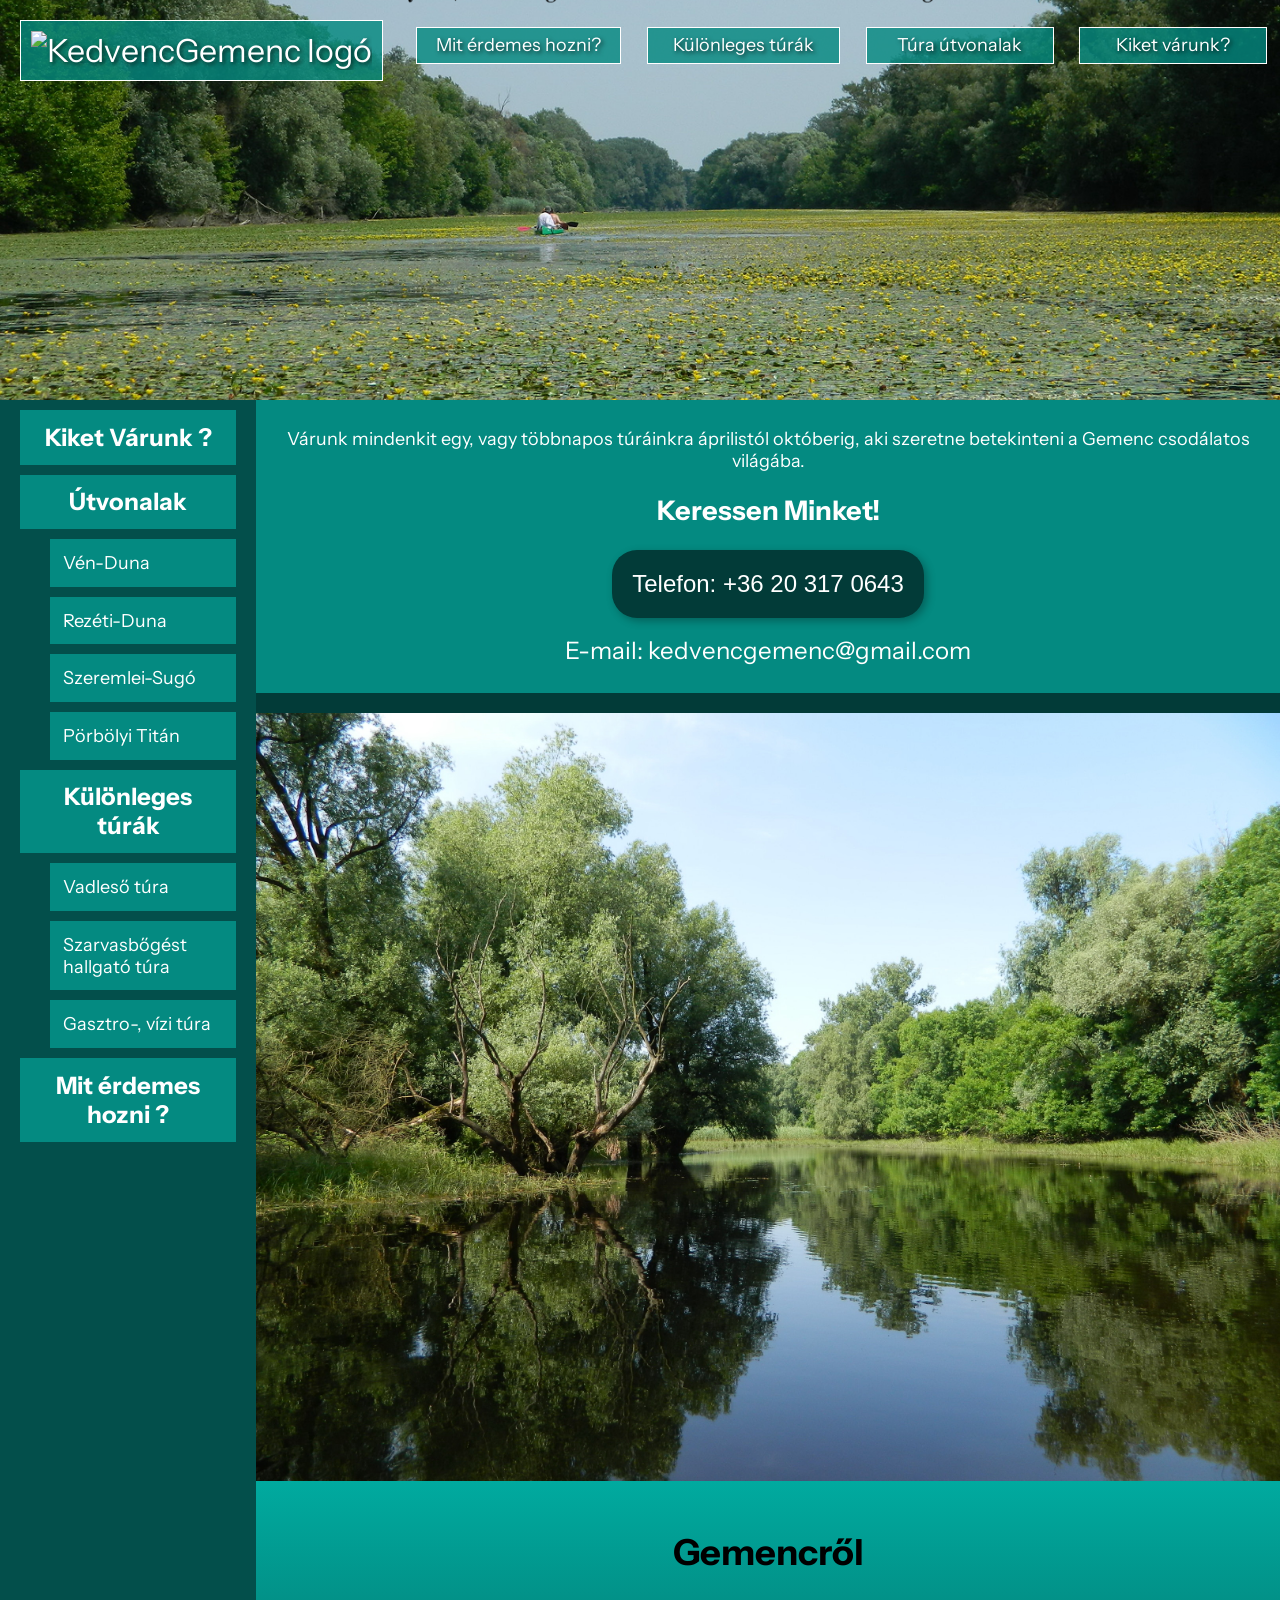
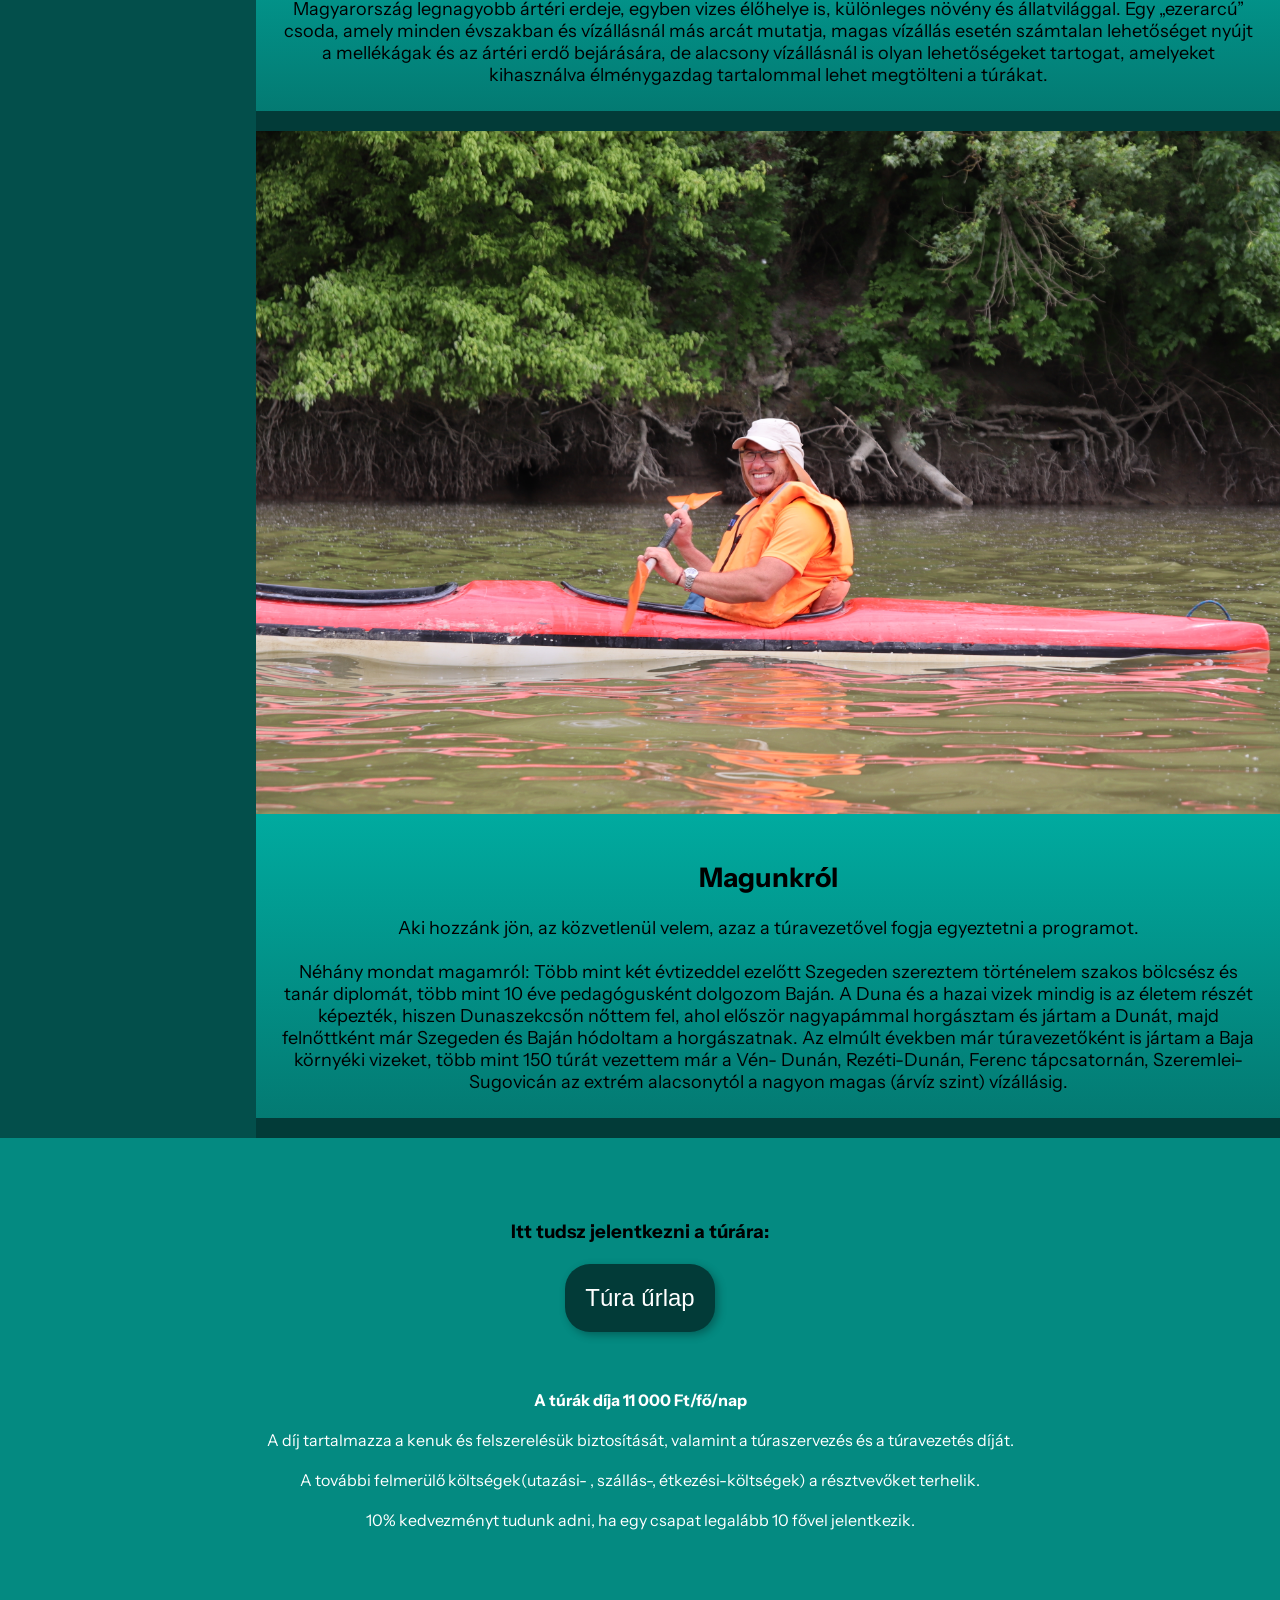
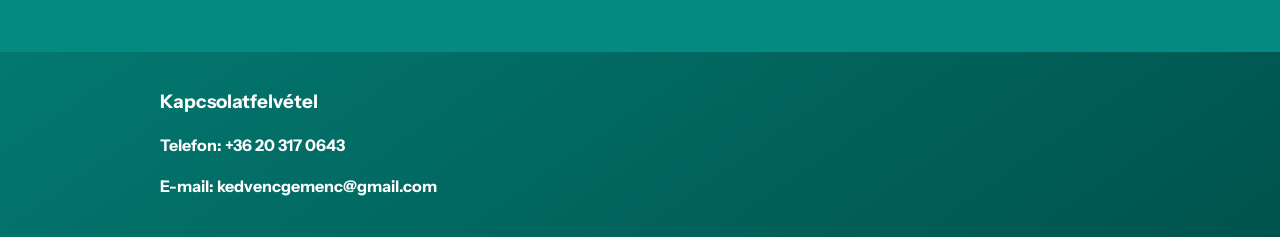
==== commit 1a0d040f: "1x h1 oldalanként, mac height képekenek 800px" ====
--- a/index.html
+++ b/index.html
@@ -96,7 +96,7 @@
                     <div id="turavezeto" class="osszefogo">
                         <img src="images/magunkrol.jpg" alt="Vizi túra túravezető" />
                         <div class="szoveg" id="magunkrol">
-                            <h1>Magunkról </h1>                            
+                            <h2>Magunkról </h2>                            
                             Aki hozzánk jön, az közvetlenül velem, azaz a túravezetővel fogja egyeztetni a programot.
                             <br><br>
                             Néhány mondat magamról: Több mint két évtizeddel ezelőtt
--- a/universal.css
+++ b/universal.css
@@ -25,9 +25,10 @@
 header{
     position: relative;
     width: 100%;
+    max-width: 1900px;
     height: 400px;
     padding: 0;
-    margin: 0;
+    margin: 0 auto;
 }
 
 .kedvenc_logo {
@@ -160,8 +161,10 @@
     /*position: absolute;*/
     width: 100%;
     height: 100%;
+    max-height: 800px;
     object-fit: cover;
     display: block;
+
 }
 
 .szoveg{
@@ -195,6 +198,8 @@
 .div2{
     display: flex;
     flex-wrap:wrap;
+    max-width: 1900px;
+    margin: 0 auto;
 }
 
 #filterek{
@@ -276,6 +281,8 @@
 /* Footer */
 footer{
     width: 100%;
+    max-width: 1900px;
+    margin: 0 auto;
     background: rgb(4,138,129);
     background: linear-gradient(145deg, rgba(4,138,129,1) 0%, rgba(0,83,77,1) 100%);
 }
